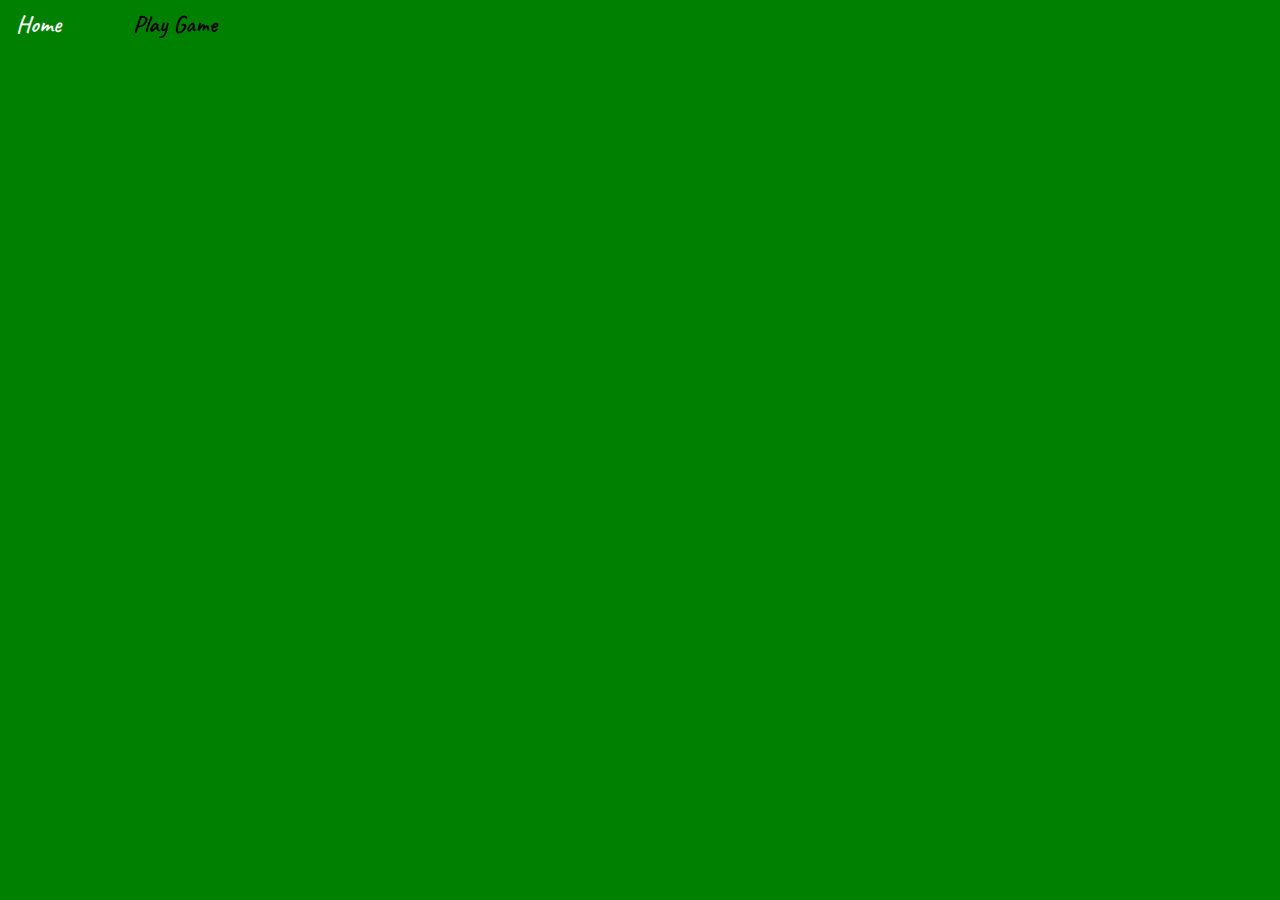
==== index.html @ d4e3e0ea "Nav bar styled" ====
<!DOCTYPE html>
<html lang="en">
<head>
    <!-- Required meta tags -->
    <meta charset="UTF-8">
    <meta http-equiv="X-UA-Compatible" content="IE=edge">
    <meta name="viewport" content="width=device-width, initial-scale=1.0">
    <title>Memory Game</title>
    <!-- CSS sheet -->
    <link rel="stylesheet" href="assets/css/style.css">
</head>
<body>
    <nav class="navbar">
        <a href="game.html">Play Game</a>
        <a href="index.html">Home</a>
    </nav>

    

   <!-- Javascript script -->
    <script src="assets/js/script.js"></script>
</body>
</html>
---- assets/css/style.css ----
@import url('https://fonts.googleapis.com/css2?family=Caveat:wght@400;500;600;700&display=swap');

/* --- generic styling --- */
* {
    padding: 0;
    margin: 0;
    box-sizing: border-box;
}

body {
    height: 100vh;
    display: flex;
    background: green;
    font-family: 'Caveat', cursive;
    font-weight: 500;
}
/* --- Navbar styling --- */
.navbar {
    line-height: 20px;
}

.navbar a {
    float: right;
    color: black;
    text-align: center;
    padding: 14px 16px;
    margin-right: 40px;
    text-decoration: none;
    font-size: 1.5rem;
    font-weight: 600;
}

.navbar a:hover {
    color: #fafafa;
} 

/* --- score panel styling ---*/ 
.score-panel {
    display: flex;
    flex-direction: row;
    align-items: center;
    width: 700px;
    justify-content: center;
    font-size: 1.5rem;
}
/* --- game container --- */
.memory-game {
    width: 640px;
    height: 640px;
    margin: auto;
    display: flex;
    flex-wrap: wrap;
    border: 2px solid green;
    perspective: 1000px;
}

/* --- cards --- */
.memory-card {
    width: calc(25% - 10px);
    height: calc(33.333% - 10px);
    position: relative;
    margin: 5px;
    transform: scale(1);
    transform-style: preserve-3d;
    transition: transform .5s;
    box-shadow: 1px 1px 1px 1px rgba(0,0,0,.3);
}

.memory-card:active {
    transform: scale(0.97);
    transition: transform .2s;
}

.memory-card.flip {
    transform: rotateY(180deg);
}

.front-face,
.back-face {
    width: 100%;
    height: 100%;
    padding: 20px;
    position: absolute;
    border: 2px solid black;
    border-radius: 5px;
    background: white;
    backface-visibility: hidden;
}

.front-face {
    transform: rotateY(180deg);
}
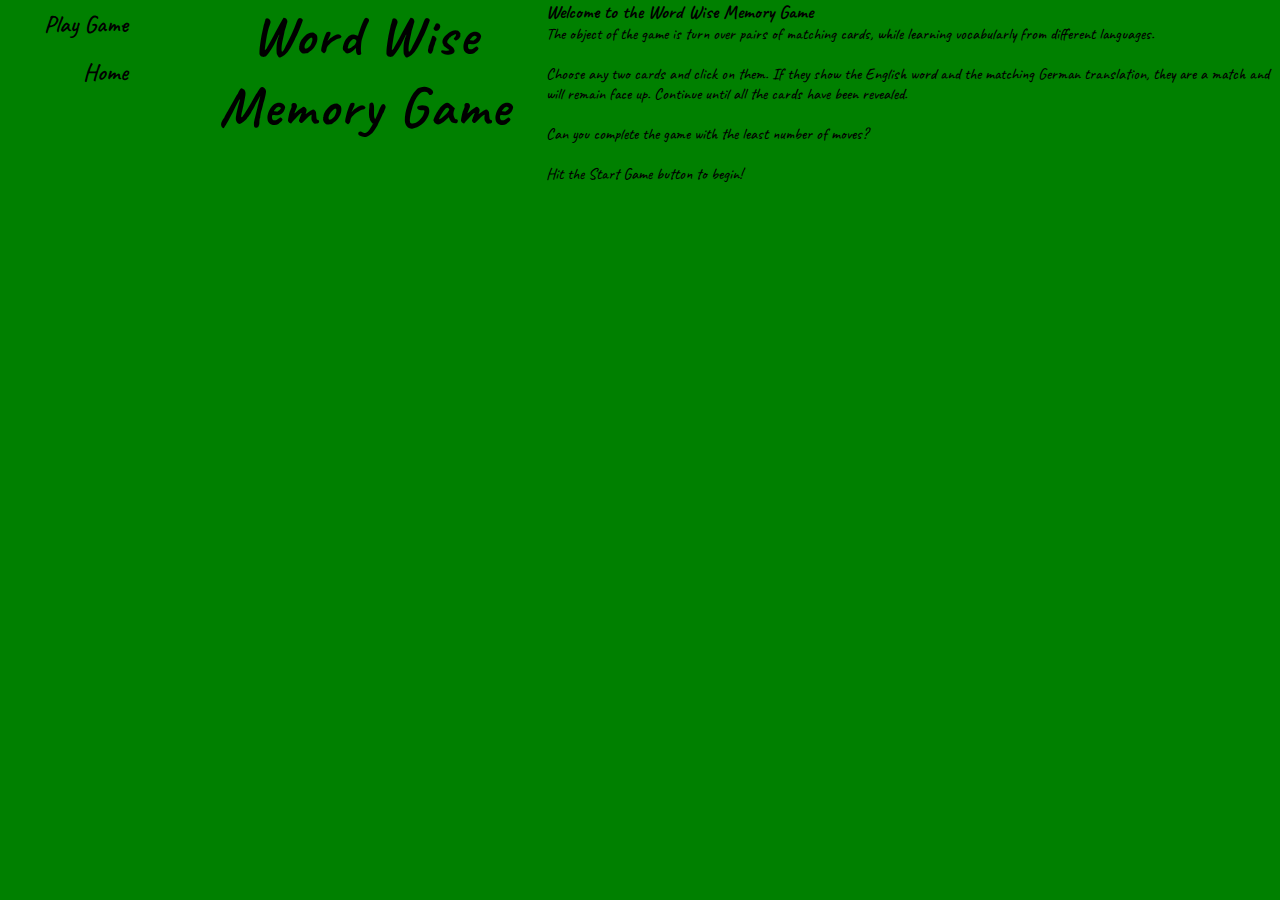
==== commit 69e33e45: "Instructions added" ====
--- a/index.html
+++ b/index.html
@@ -14,6 +14,20 @@
         <a href="game.html">Play Game</a>
         <a href="index.html">Home</a>
     </nav>
+    <header>
+        <h1>Word Wise Memory Game</h1>
+    </header>
+
+    <section class="instructions-container">
+        <div class="instructions">
+            <h3>Welcome to the <strong>Word Wise Memory Game</strong></h3>
+            <p>The object of the game is turn over pairs of matching cards, while learning vocabularly from different languages.</p><br> 
+            <p>Choose any two cards and click on them. If they show the English word and the matching German translation, they are a match and will remain face up. Continue until all the cards have been revealed.</p><br>
+            <p>Can you complete the game with the least number of moves?</p><br>
+            <p>Hit the Start Game button to begin!</p>
+        </div>
+
+    </section>
 
     
 
--- a/assets/css/style.css
+++ b/assets/css/style.css
@@ -1,4 +1,4 @@
-@import url('https://fonts.googleapis.com/css2?family=Caveat:wght@400;500;600;700&display=swap');
+@import url('https://fonts.googleapis.com/css2?family=Caveat:wght@400;500;600;700&family=Roboto:wght@300;400&display=swap');
 
 /* --- generic styling --- */
 * {
@@ -14,6 +14,14 @@
     font-family: 'Caveat', cursive;
     font-weight: 500;
 }
+
+h1 {
+    font-family: 'Caveat', cursive;
+    font-size: 3.5rem;
+    letter-spacing: 2px;
+    text-align: center;
+}
+
 /* --- Navbar styling --- */
 .navbar {
     line-height: 20px;
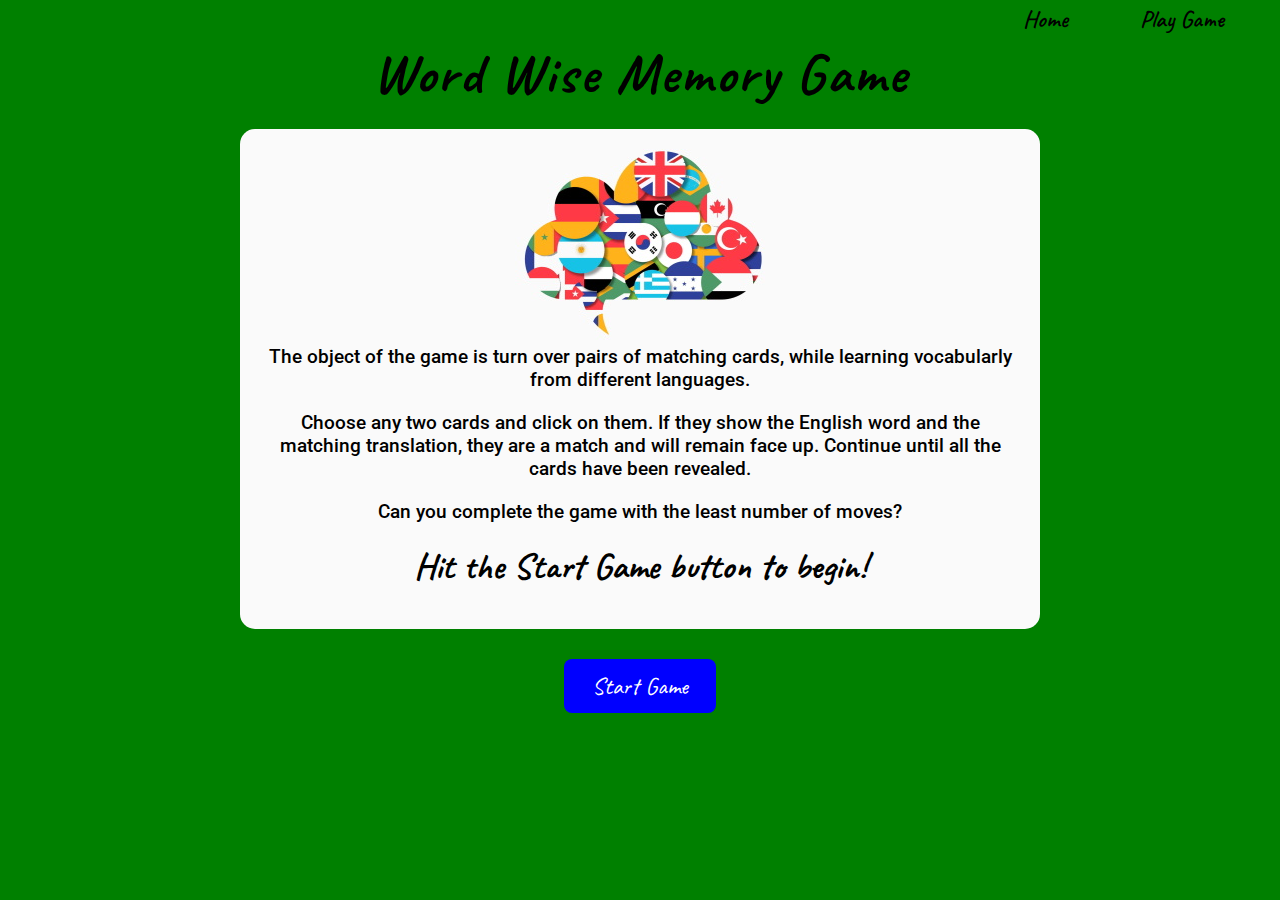
==== commit 3d16acca: "Home page styled" ====
--- a/index.html
+++ b/index.html
@@ -9,25 +9,32 @@
     <!-- CSS sheet -->
     <link rel="stylesheet" href="assets/css/style.css">
 </head>
+
 <body>
     <nav class="navbar">
         <a href="game.html">Play Game</a>
         <a href="index.html">Home</a>
     </nav>
+
     <header>
         <h1>Word Wise Memory Game</h1>
     </header>
-
+    
     <section class="instructions-container">
+        
         <div class="instructions">
-            <h3>Welcome to the <strong>Word Wise Memory Game</strong></h3>
+            <img src="/assets/images/language-bubble.jpg" class="language-bubble" alt="Speech bubble">
             <p>The object of the game is turn over pairs of matching cards, while learning vocabularly from different languages.</p><br> 
-            <p>Choose any two cards and click on them. If they show the English word and the matching German translation, they are a match and will remain face up. Continue until all the cards have been revealed.</p><br>
+            <p>Choose any two cards and click on them. If they show the English word and the matching translation, they are a match and will remain face up. Continue until all the cards have been revealed.</p><br>
             <p>Can you complete the game with the least number of moves?</p><br>
-            <p>Hit the Start Game button to begin!</p>
+            <h3>Hit the Start Game button to begin!</h3>
         </div>
 
     </section>
+
+    <div class="game-btn">
+        <button type="button" onclick="window.location.href='game.html'">Start Game</button>
+    </div>
 
     
 
--- a/assets/css/style.css
+++ b/assets/css/style.css
@@ -8,11 +8,14 @@
 }
 
 body {
-    height: 100vh;
+    min-height: 100vh;
+    max-width: 100%;
     display: flex;
+    flex-direction: column;
     background: green;
     font-family: 'Caveat', cursive;
     font-weight: 500;
+    position: relative;
 }
 
 h1 {
@@ -24,7 +27,7 @@
 
 /* --- Navbar styling --- */
 .navbar {
-    line-height: 20px;
+    line-height: 10px;
 }
 
 .navbar a {
@@ -41,6 +44,62 @@
 .navbar a:hover {
     color: #fafafa;
 } 
+
+/* ---Home page styling --- */
+
+.instructions-container {
+    display: flex;
+    flex-wrap: nowrap;
+    justify-content: space-evenly;
+    margin-top: 20px;
+}
+
+.instructions {
+    max-width: 800px;
+    border-radius: 15px;
+    background-color: #fafafa;
+    text-align: center;
+    padding: 20px;
+}
+
+.instructions h3 {
+    margin-bottom: 20px;
+    font-size: 2.25rem;
+}
+
+.instructions p {
+    text-align: center;
+    font-size: 1.2rem;
+    font-family: 'Roboto', sans-serif;
+}
+
+.game-btn {
+    align-self: center;
+    justify-content: center;
+    font-size: 1.3rem;
+}
+
+button {
+    margin: 30px auto;
+    border-style: none;
+    border-radius: 8px;
+    padding: 12px 28px;
+    font-size: 1.5rem;
+    font-family: 'Caveat', cursive;
+    transform: scale(1);
+    color: white;
+    background-color: blue;
+}
+
+button a{
+    text-decoration: none;
+    color: black;
+}
+
+button:active {
+    transform: scale(1.2);
+}
+
 
 /* --- score panel styling ---*/ 
 .score-panel {
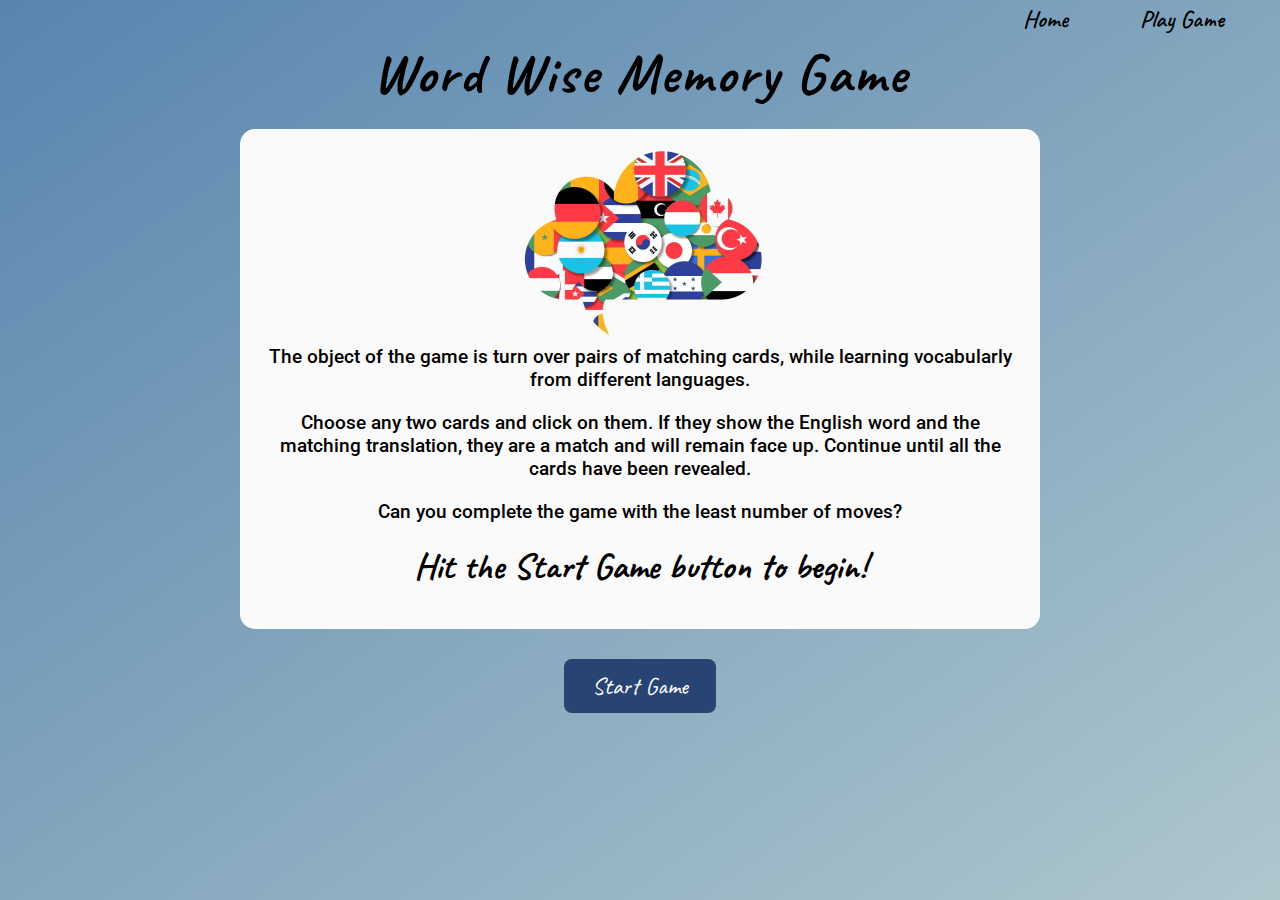
==== commit 88fa7408: "Home Page - javascript link removed as unecessary" ====
--- a/index.html
+++ b/index.html
@@ -23,7 +23,7 @@
     <section class="instructions-container">
         
         <div class="instructions">
-            <img src="/assets/images/language-bubble.jpg" class="language-bubble" alt="Speech bubble">
+            <img src="assets/images/language-bubble.jpg" class="language-bubble" alt="Speech bubble">
             <p>The object of the game is turn over pairs of matching cards, while learning vocabularly from different languages.</p><br> 
             <p>Choose any two cards and click on them. If they show the English word and the matching translation, they are a match and will remain face up. Continue until all the cards have been revealed.</p><br>
             <p>Can you complete the game with the least number of moves?</p><br>
@@ -36,9 +36,5 @@
         <button type="button" onclick="window.location.href='game.html'">Start Game</button>
     </div>
 
-    
-
-   <!-- Javascript script -->
-    <script src="assets/js/script.js"></script>
 </body>
 </html>--- a/assets/css/style.css
+++ b/assets/css/style.css
@@ -12,7 +12,7 @@
     max-width: 100%;
     display: flex;
     flex-direction: column;
-    background: green;
+    background-image: linear-gradient(to bottom right, #5885AF, #afc7cd);
     font-family: 'Caveat', cursive;
     font-weight: 500;
     position: relative;
@@ -73,7 +73,8 @@
     font-family: 'Roboto', sans-serif;
 }
 
-.game-btn {
+.game-btn,
+.play-again-btn {
     align-self: center;
     justify-content: center;
     font-size: 1.3rem;
@@ -88,7 +89,7 @@
     font-family: 'Caveat', cursive;
     transform: scale(1);
     color: white;
-    background-color: blue;
+    background-color:#274472;
 }
 
 button a{
@@ -106,18 +107,27 @@
     display: flex;
     flex-direction: row;
     align-items: center;
+    align-self: center;
     width: 700px;
     justify-content: center;
-    font-size: 1.5rem;
-}
+    font-size: 1.75rem;
+}
+
 /* --- game container --- */
+
+.game-container-outer {
+    display: flex;
+    margin-top: 0;
+    flex-direction: row;
+    flex-wrap: nowrap;
+}
+
 .memory-game {
     width: 640px;
-    height: 640px;
+    height: 580px;
     margin: auto;
     display: flex;
     flex-wrap: wrap;
-    border: 2px solid green;
     perspective: 1000px;
 }
 
@@ -146,7 +156,7 @@
 .back-face {
     width: 100%;
     height: 100%;
-    padding: 20px;
+    padding: 5px;
     position: absolute;
     border: 2px solid black;
     border-radius: 5px;
@@ -156,4 +166,121 @@
 
 .front-face {
     transform: rotateY(180deg);
+}
+
+/* Modal */
+/* outer modal container */
+.win-game-modal {
+    display: grid;
+    align-items: center;
+    justify-items: center;
+}
+
+.modal {
+    display: none;
+    position: fixed;
+    z-index: 99;
+    left: 0;
+    top: 0;
+    width: 100%;
+    height: 100%;
+    background-color: rgb(46, 61, 73);
+    background-color: rgba(46, 61, 73, 0.6);
+    justify-items: center;
+    align-items: center;
+}
+
+/* Modal content */
+.modal-content {
+    display: flex;
+    flex-direction: column;
+    justify-content: center;
+    align-items: center;
+    background-color: #fff;
+    margin: 5% auto;
+    border: 0.8rem solid #9E8A81;
+    width: 50%;
+    height: 50%
+}
+
+.modal p {
+    margin: 20px 0;
+    text-align: center;
+    font-size: 1.2rem;
+    font-family: 'Roboto', sans-serif;
+}
+/* --- Media Queries --- */
+
+@media only screen and (max-width: 1024px) {
+    .instructions {
+        width: 80%;
+    }
+
+    .memory-game {
+        width: 95%;
+        height: 950px;
+    }
+    
+    .modal-content {
+        width: 80%;
+   }
+}
+
+/* --- Tablets --- */
+@media only screen and (max-width: 768px) {
+   .navbar a {
+        margin: 0;
+   } 
+
+   h1 {
+        font-size: 3rem;
+   }
+
+   .instructions {
+        width: 80%;
+   }
+
+   .score-panel {
+        width: 85%;
+   }
+
+   .memory-game {
+        width: 95%;
+        height: 600px;
+   }
+
+   .modal-content {
+        width: 80%;
+   }
+
+}
+
+@media only screen and (max-width: 480px) {
+    h1 {
+        font-size: 2.5rem;
+    }
+
+    .instructions {
+        width: 95%;
+    }
+
+    .score-panel {
+        width: 85%;
+        font-size: 1.2rem;
+    }
+
+    .memory-game {
+        width: 95%;
+        height: 500px;
+    }
+
+    .memory-card {
+        width: calc(25% - 2px);
+        height: calc(33.333% - 2px);
+        margin: 1px;
+    }
+
+    .modal-content {
+        width: 80%;
+    }
 }